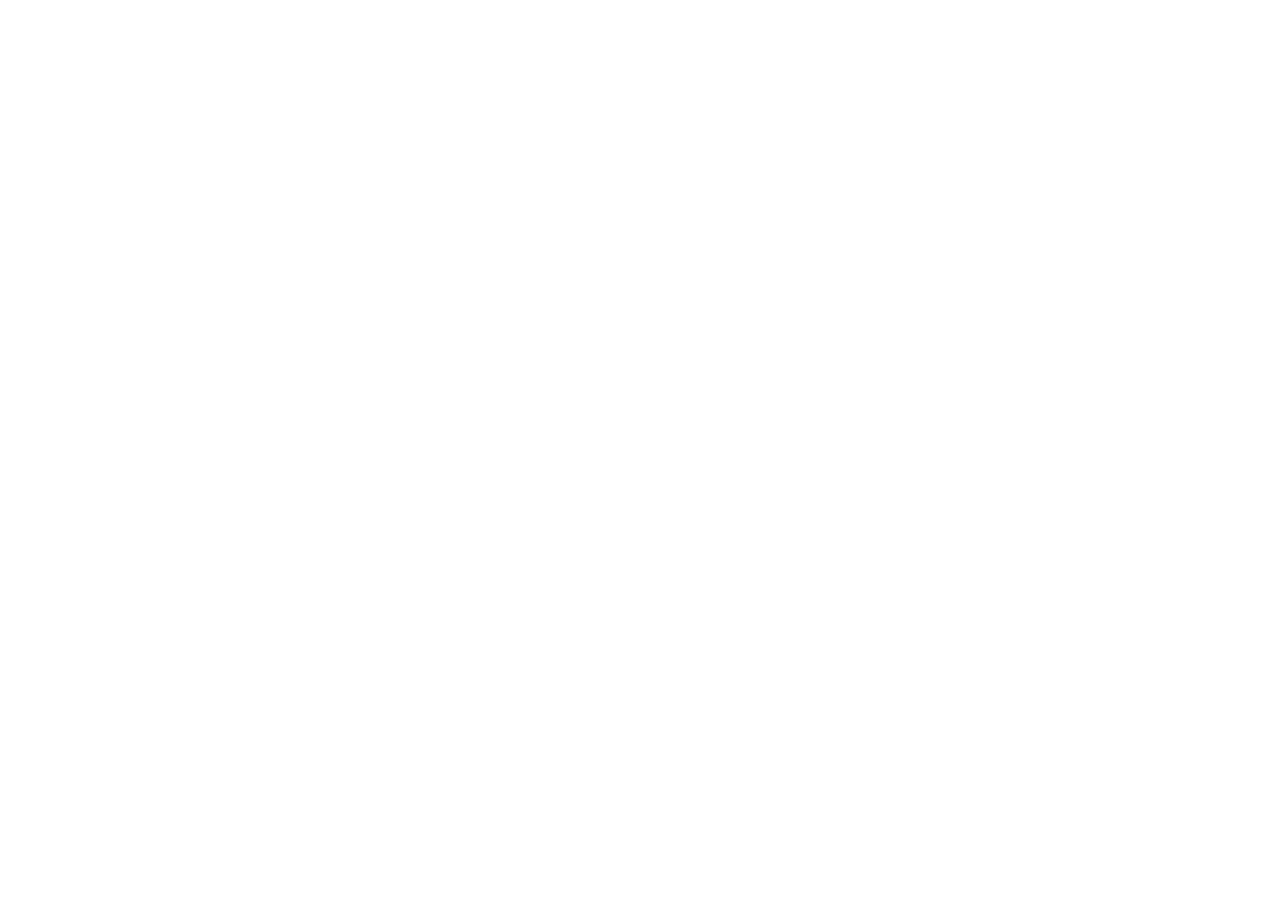
==== index.html @ 0400c861 "updated home page" ====
<!DOCTYPE html>
<html prefix="og: http://ogp.me/ns#" lang="en" style="height: 100%">
  <head>
    <meta http-equiv="Content-Type" content="text/html" charset="utf-8" />
    <meta http-equiv="X-UA-Compatible" content="IE=edge" />
    <meta
      name="viewport"
      content="width=device-width, height=device-height, initial-scale=1, maximum-scale=5"
    />

    <title>Built with Quest AI</title>
    <meta name="description" content="Interactive design built with Quest AI" />
    <meta property="og:title" content="Built with Quest AI" />
    <meta
      property="og:url"
      content="https://shop-nation-ca.questai.app/Shop-Nation//index.html"
    />
    <meta
      property="og:description"
      content="Interactive design built with Quest AI"
    />
    <meta
      property="og:image"
      content="https://shop-nation-ca.questai.app/Shop-Nation/assets/screenshot.png"
    />
    <meta property="og:type" content="website" />
    <meta name="ref-asset-id" content="gc_22248_bc4bed608504af7c441a6dc7" />

    <style></style>
    <script
      src="[data-uri]"
      id="HeaderScript.js"
    ></script>

    <style>
      :root {
        --underline-text-color: #00bff3;
        --root-document-scale: 1;
      }

      .creatorTextElem {
        text-decoration: inherit;
        text-decoration-color: inherit;
      }

      .creatorTextElem:hover {
        text-decoration: underline;
        text-decoration-color: #00bff3;
      }

      .websiteBody {
        margin: 0;
      }

      .toolboxIcon {
        opacity: 0.8;
        margin-left: -4px;
        width: 24px;
        height: 25px;
      }

      .toolboxIcon:hover {
        opacity: 1;
        /* border: 1px solid grey;
    border-radius: 3px; */
      }

      [contenteditable] {
        outline: 3px solid #00bff3;
        user-select: text;
        -webkit-user-select: text;
      }

      /* .creatorTextElem > a {
    cursor: pointer;
    color: unset;
} */

      a {
        cursor: pointer;
        color: unset;
      }
    </style>

    <style></style>
    <link
      href="https://fonts.googleapis.com/css?family=Open+Sans:700"
      rel="stylesheet"
    />

    <script src="https://ajax.googleapis.com/ajax/libs/webfont/1.6.26/webfont.js"></script>
    <!-- inject:css -->
    <!-- endinject -->
  </head>

  <body class="websiteBody">
    <div id="websitediv"></div>

    <a
      id="__questb_logo"
      href="https://www.quest.ai/?ref=questbadge"
      target="_blank"
      rel="noopener"
      style="
        position: fixed;
        left: 30px;
        bottom: 30px;
        display: none;
        width: 112px;
        height: auto;
      "
      data-quest="112"
      ><img
        id="made_with_questb"
        alt="Made with Quest"
        title="Made with Quest"
        height="auto"
        width="100%"
        src="data:image/svg+xml;base64,
    [base64]
    [base64]
    [base64]
    [base64]
    [base64]
    [base64]
    [base64]
    [base64]
    [base64]
    "
    /></a>

    <script src="/api/cdn/assets/lib/l_20.0.1.js"></script>
    <script src="g.js?t=1617497876666"></script>
    <script
      src="[data-uri]"
      id="js_questai_custom.js"
    ></script>
  </body>
</html>
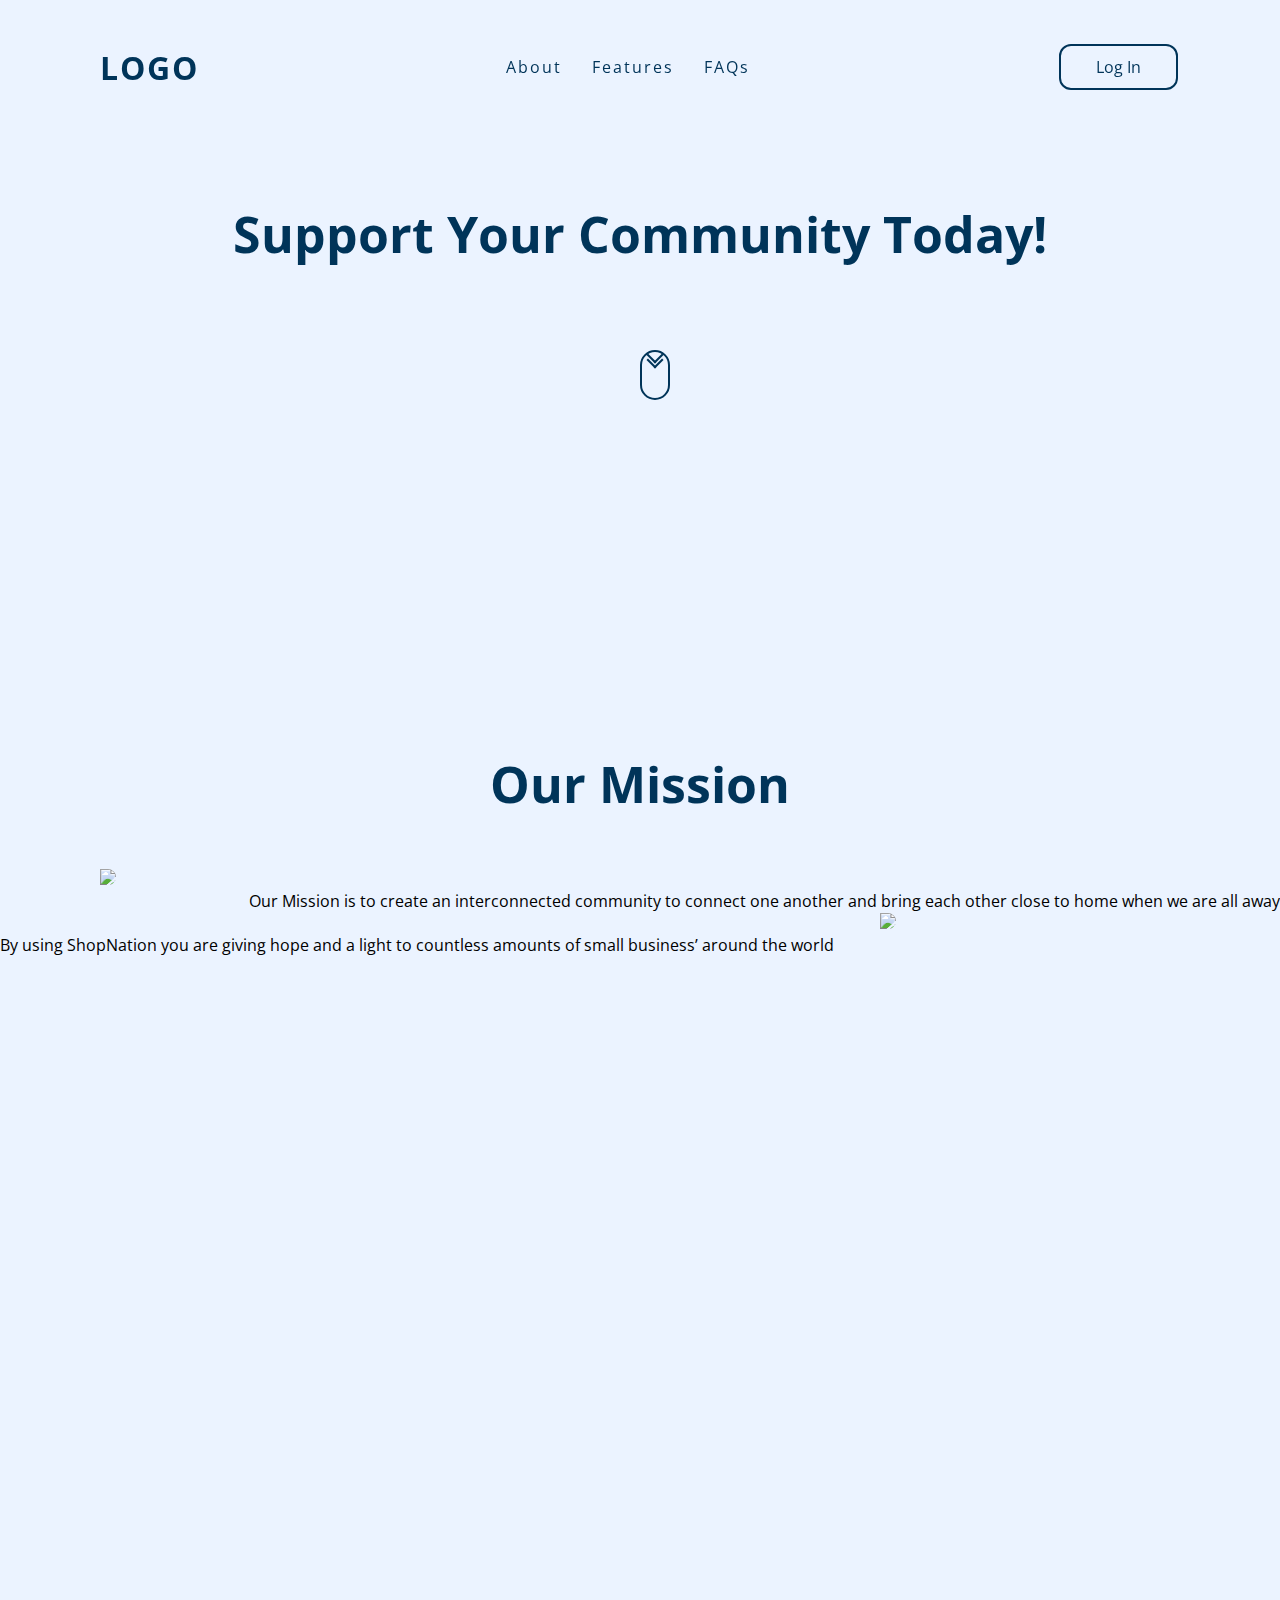
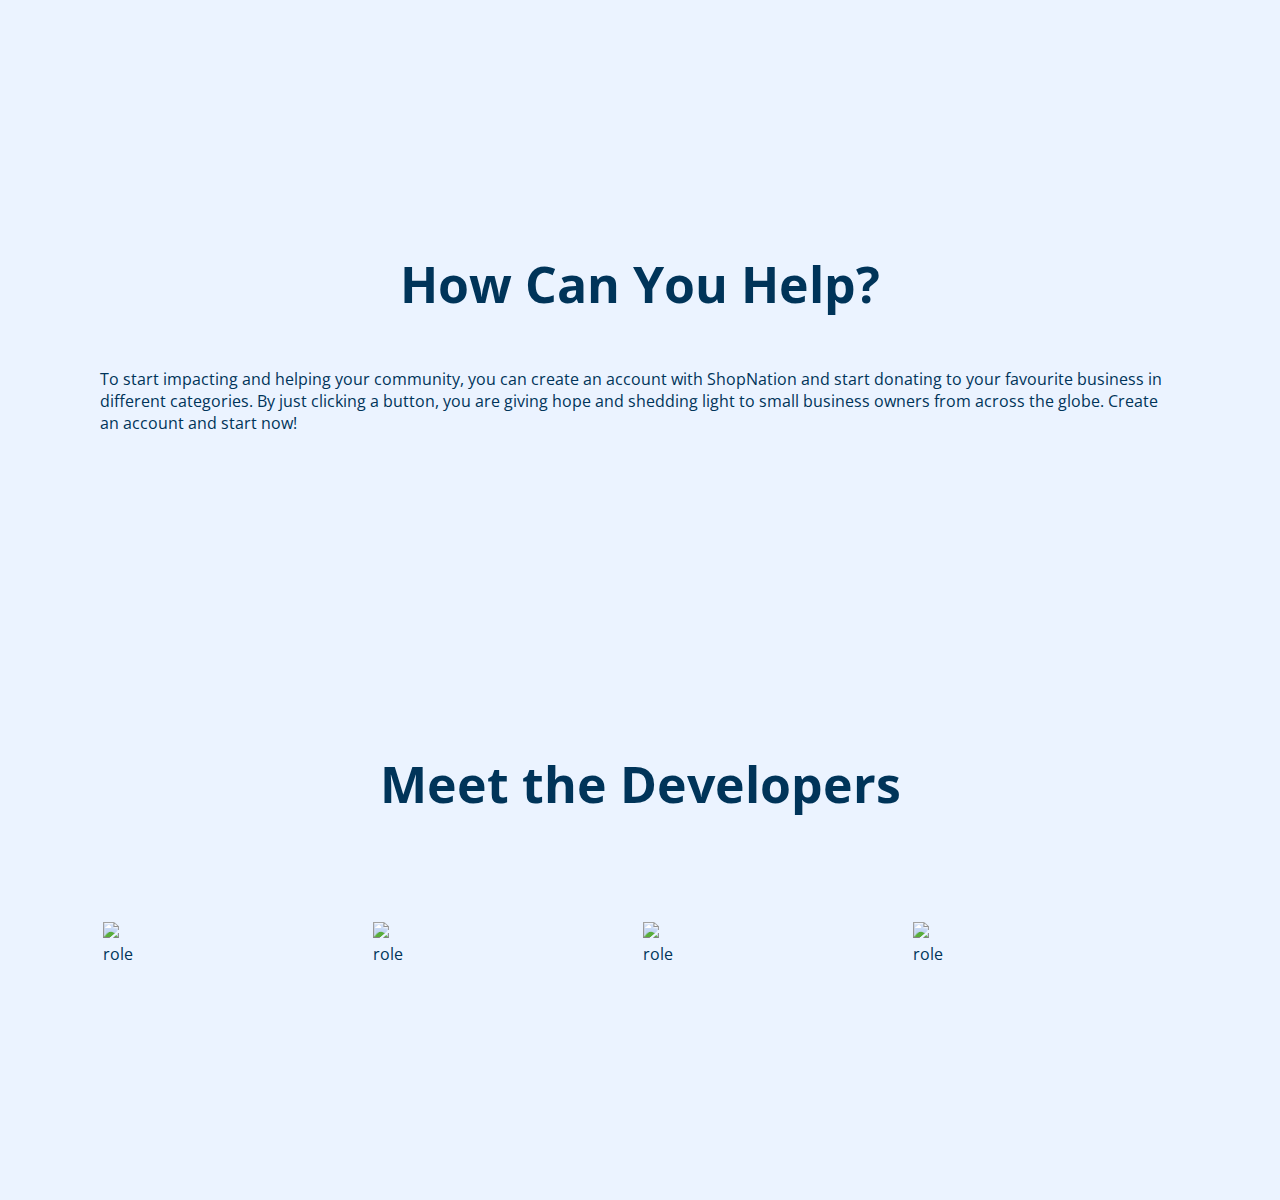
==== commit 0624b8d6: "update" ====
--- a/index.html
+++ b/index.html
@@ -1,139 +1,84 @@
 <!DOCTYPE html>
-<html prefix="og: http://ogp.me/ns#" lang="en" style="height: 100%">
-  <head>
-    <meta http-equiv="Content-Type" content="text/html" charset="utf-8" />
-    <meta http-equiv="X-UA-Compatible" content="IE=edge" />
-    <meta
-      name="viewport"
-      content="width=device-width, height=device-height, initial-scale=1, maximum-scale=5"
-    />
+<html lang="en">
+<head>
+    <meta charset="UTF-8">
+    <meta http-equiv="X-UA-Compatible" content="IE=edge">
+    <meta name="viewport" content="width=device-width, initial-scale=1.0">
+    <title>Shopnation</title>
 
-    <title>Built with Quest AI</title>
-    <meta name="description" content="Interactive design built with Quest AI" />
-    <meta property="og:title" content="Built with Quest AI" />
-    <meta
-      property="og:url"
-      content="https://shop-nation-ca.questai.app/Shop-Nation//index.html"
-    />
-    <meta
-      property="og:description"
-      content="Interactive design built with Quest AI"
-    />
-    <meta
-      property="og:image"
-      content="https://shop-nation-ca.questai.app/Shop-Nation/assets/screenshot.png"
-    />
-    <meta property="og:type" content="website" />
-    <meta name="ref-asset-id" content="gc_22248_bc4bed608504af7c441a6dc7" />
+    <!--links-->
+    <link rel="stylesheet" href="main.css">
+</head>
+<body>
+    <!--head-->
+    <header>
+        <a href="#" class="logo">Logo</a>
+        <ul>
+            <li><a href="#about">About</a></li>
+            <li><a href="#features">Features</a></li>
+            <li><a href="#faqs">FAQs</a></li>
+        </ul>
+        <button class="button log">Log In</button>
+    </header>
+    <!--script-->
+    <script src="main.js"></script>
+    <!--home-->
+    <div class="container">
+        <div class="home">
+            <h1>Support Your Community Today!</h1>
+            <a href="#mission">
+                <div class="scroll-down"></div>
+            </a>
+        </div>
+    </div>
+    <!--mission-->
+    <div class="container">
+        <div class="mission" id="mission">
+            <h1>Our Mission</h1>
+            <img src="IMG_2481.JPG" class="imgmis img1">
+            <p class="p1">Our Mission is to create an interconnected community to connect 
+                one another and bring each other close to home when we are all away</p>
+            <img src="IMG_2499.JPG" class="imgmis img2">
+            <p class="p2">By using ShopNation you are giving hope and a light to countless 
+                amounts of small business’ around the world</p>
+        </div>
+    </div>
+    <!--help-->
+    <div class="container">
+        <div class="help">
+            <h1>How Can You Help?</h1>
+            <p>To start impacting and helping your community, you can create an
+                account with ShopNation and start donating to your favourite 
+                business in different categories. By just clicking a button, you are 
+                giving hope and shedding light to small business owners
+                from across the globe. Create an account and start now!</p>
+        </div>
+    </div>
+    <!--devs-->
+    <div class="container">
+        <div class="devs">
+            <h1>Meet the Developers</h1>
+            <div class="row">
+                <div class="column">
+                    <a href=""><img src="ldh.jpg" class="devimg"></a>
+                    <p>role</p>
+                </div>
+                <div class="column">
+                    <a href=""><img src="sjk.jpg" class="devimg"></a>
+                    <p>role</p>
+                </div>
+                <div class="column">
+                    <a href=""><img src="hiy.jpg" class="devimg"></a>
+                    <p>role</p>
+                </div>
+                <div class="column">
+                    <a href=""><img src="sk.jpg" class="devimg"></a>
+                    <p>role</p>
+                </div>
+            </div>
+        </div>
+    </div>
 
-    <style></style>
-    <script
-      src="[data-uri]"
-      id="HeaderScript.js"
-    ></script>
-
-    <style>
-      :root {
-        --underline-text-color: #00bff3;
-        --root-document-scale: 1;
-      }
-
-      .creatorTextElem {
-        text-decoration: inherit;
-        text-decoration-color: inherit;
-      }
-
-      .creatorTextElem:hover {
-        text-decoration: underline;
-        text-decoration-color: #00bff3;
-      }
-
-      .websiteBody {
-        margin: 0;
-      }
-
-      .toolboxIcon {
-        opacity: 0.8;
-        margin-left: -4px;
-        width: 24px;
-        height: 25px;
-      }
-
-      .toolboxIcon:hover {
-        opacity: 1;
-        /* border: 1px solid grey;
-    border-radius: 3px; */
-      }
-
-      [contenteditable] {
-        outline: 3px solid #00bff3;
-        user-select: text;
-        -webkit-user-select: text;
-      }
-
-      /* .creatorTextElem > a {
-    cursor: pointer;
-    color: unset;
-} */
-
-      a {
-        cursor: pointer;
-        color: unset;
-      }
-    </style>
-
-    <style></style>
-    <link
-      href="https://fonts.googleapis.com/css?family=Open+Sans:700"
-      rel="stylesheet"
-    />
-
-    <script src="https://ajax.googleapis.com/ajax/libs/webfont/1.6.26/webfont.js"></script>
-    <!-- inject:css -->
-    <!-- endinject -->
-  </head>
-
-  <body class="websiteBody">
-    <div id="websitediv"></div>
-
-    <a
-      id="__questb_logo"
-      href="https://www.quest.ai/?ref=questbadge"
-      target="_blank"
-      rel="noopener"
-      style="
-        position: fixed;
-        left: 30px;
-        bottom: 30px;
-        display: none;
-        width: 112px;
-        height: auto;
-      "
-      data-quest="112"
-      ><img
-        id="made_with_questb"
-        alt="Made with Quest"
-        title="Made with Quest"
-        height="auto"
-        width="100%"
-        src="data:image/svg+xml;base64,
-    [base64]
-    [base64]
-    [base64]
-    [base64]
-    [base64]
-    [base64]
-    [base64]
-    [base64]
-    [base64]
-    "
-    /></a>
-
-    <script src="/api/cdn/assets/lib/l_20.0.1.js"></script>
-    <script src="g.js?t=1617497876666"></script>
-    <script
-      src="[data-uri]"
-      id="js_questai_custom.js"
-    ></script>
-  </body>
-</html>
+    
+</body>
+</html>--- a/main.css
+++ b/main.css
@@ -0,0 +1,206 @@
+@import url('https://fonts.googleapis.com/css2?family=Open+Sans&display=swap');
+* {
+    margin: 0;
+    padding: 0;
+    box-sizing: border-box;
+    width: auto;
+    height: auto;
+    font-family: 'Open Sans', sans-serif;
+}
+html {
+    scroll-behavior: smooth;
+}
+body {
+    background-color: #EBF3FF;
+}
+/*header*/
+header {
+    position: fixed;
+    top: 0;
+    left: 0;
+    width: 100%;
+    display: flex;
+    justify-content: space-between;
+    align-items: center;
+    transition: 0.6s;
+    padding: 40px 100px;
+    z-index: 1000000;
+}
+header .sticky {
+    padding: 5px 100px;
+    background-color: #003459;
+}
+header .logo {
+    position: relative;
+    font-weight: 700;
+    color: #003459;
+    text-decoration: none;
+    font-size: 2em;
+    text-transform: uppercase;
+    letter-spacing: 2px;
+    transition: 0.6s;
+}
+header ul {
+    position: relative;
+    display: flex;
+    justify-content: center;
+    align-items: center;
+}
+header ul li {
+    position: relative;
+    list-style: none;
+}
+header ul li a {
+    position: relative;
+    margin: 0 15px;
+    text-decoration: none;
+    color: #003459;
+    letter-spacing: 2px;
+    font-weight: 500px;
+    transition: 0.6s;
+}
+header .sticky .logo,
+header .sticky ul li a {
+    color: #EBF3FF;
+}
+.button {
+    border-radius: 12px;
+    padding: 10px 35px;
+    text-align: center;
+    text-decoration: none;
+    display: inline-block;
+    font-size: 16px;
+    margin: 4px 2px;
+    transition-duration: 0.4s;
+    cursor: pointer;
+}
+.log {
+    background-color: #EBF3FF;
+    color: #003459;
+    border: 2px solid #003459;
+}
+.log:hover {
+    background-color: #003459;
+    color: #EBF3FF;
+}
+.container .home {
+    position: relative;
+    width: 100%;
+    height: 600px;
+}
+/*home*/
+.container .home h1 {
+    text-align: center;
+    font-size: 50px;
+    color: #003459;
+    padding: 200px;
+}
+.scroll-down {
+    height: 50px;
+    width: 30px;
+    border: 2px solid #003459;
+    position: absolute;
+    left: 50%;
+    border-radius: 50px;
+    cursor: pointer;
+    align-items: center;
+    bottom: 200px;
+}
+.scroll-down::before,
+.scroll-down::after {
+    content: "";
+    position: absolute;
+    top: 20%;
+    left: 50%;
+    height: 10px;
+    width: 10px;
+    transform: translate(-50%, -100%) rotate(45deg);
+    border: 2px solid #003459;
+    border-top: transparent;
+    border-left: transparent;
+    animation: scroll-down 1s ease-in-out infinite;
+}
+.scroll-down::before {
+    top: 30%;
+    animation-delay: 0.3s;
+    /* animation: scroll-down 1s ease-in-out infinite; */
+}
+@keyframes scroll-down {
+    0% {
+      /* top:20%; */
+      opacity: 0;
+    }
+    30% {
+      opacity: 1;
+    }
+    60% {
+      opacity: 1;
+    }
+    100% {
+      top: 90%;
+      opacity: 0;
+    }
+  }
+/*mission*/
+.container .mission {
+    height: 1000px;
+}
+.container .mission h1 {
+    text-align: center;
+    font-size: 50px;
+    color: #003459;
+    padding-top: 150px;
+    padding-bottom: 50px;
+}
+.imgmis {
+    width: auto;
+    height: 200px;
+    border-radius: 20px;
+}
+.img1 {
+    padding-left: 100px;
+}
+.img2 {
+    padding-left: 880px;
+}
+.p1 {
+    text-align: right;
+}
+.p2 {
+    text-align: left;
+}
+/*help*/
+.container .help {
+    height: 600px;
+    padding: 100px;
+    color: #003459;
+}
+.container .help h1 {
+    text-align: center;
+    font-size: 50px;
+    color: #003459;
+    padding-top: 150px;
+    padding-bottom: 50px;
+}
+/*devs*/
+.container .devs {
+    height: 600px;
+    color: #003459;
+}
+.container .devs h1 {
+    text-align: center;
+    font-size: 50px;
+    color: #003459;
+    padding-top: 150px;
+}
+.row {
+    padding: 100px;
+}
+.column {
+    float: left;
+    width: 25%;
+    padding: 3px;
+}
+.column img {
+    height: 300px;
+}